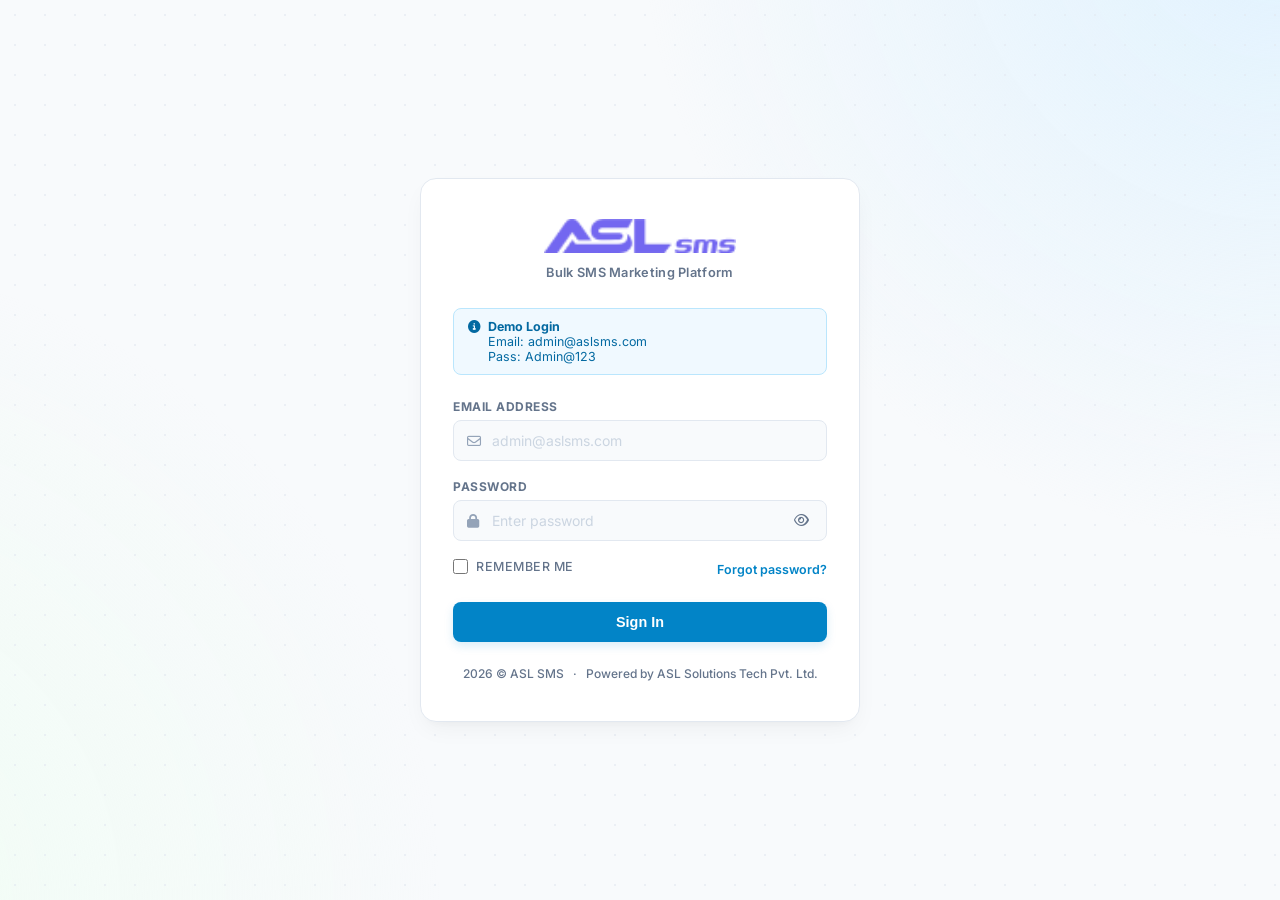
==== api-keys.html @ 29012295 "check updates" ====
<!DOCTYPE html>
<html lang="en">
<head>
  <meta charset="UTF-8">
  <meta http-equiv="X-UA-Compatible" content="IE=edge">
  <meta name="viewport" content="width=device-width, initial-scale=1.0">
  <meta name="description" content="ASL SMS - Developer API Keys">
  <title>API Keys | ASL SMS</title>
  <!-- Google Fonts: Inter -->
  <link rel="preconnect" href="https://fonts.googleapis.com">
  <link rel="preconnect" href="https://fonts.gstatic.com" crossorigin>
  <link href="https://fonts.googleapis.com/css2?family=Inter:wght@300;400;500;600;700;800&display=swap" rel="stylesheet">
  <!-- Font Awesome -->
  <link rel="stylesheet" href="https://cdnjs.cloudflare.com/ajax/libs/font-awesome/6.4.0/css/all.min.css">
  <!-- Styles -->
  <link rel="stylesheet" href="assets/css/style.css">
  <link rel="stylesheet" href="assets/css/dashboard.css">
</head>
<body>
  <div class="bg-decor"></div>
  <div class="bg-grid"></div>

  <!-- SIDEBAR -->
  <aside id="sidebar">
    <div class="logo-container">
      <a href="index.html" style="display: block;">
        <img class="logo-img" src="assets/img/logo/logo.png" alt="ASL SMS">
      </a>
    </div>

    <div class="sidebar-menu">
      <div class="menu-group">
        <a href="dashboard.html" class="menu-item">
          <div class="menu-item-left">
            <i class="fa-solid fa-chart-simple"></i>
            <span>Dashboards</span>
          </div>
        </a>
      </div>

      <div>
        <div class="menu-section-label">Manage & Items</div>
        <div class="menu-group">
          <!-- Expandable Manage Items -->
          <div class="menu-item" onclick="toggleSubmenu()" id="manageTrigger">
            <div class="menu-item-left">
              <i class="fa-solid fa-folder-open"></i>
              <span>Manage Items</span>
            </div>
            <i class="fa-solid fa-chevron-down" id="submenuArrow" style="font-size: 11px;"></i>
          </div>
          <div class="submenu-list" id="submenuList">
            <a href="sender-ids.html" class="submenu-item" id="subitem-sender">
              <i class="fa-solid fa-circle" style="font-size: 6px; margin-right: 4px;"></i>Manage Sender Ids
            </a>
            <a href="templates.html" class="submenu-item" id="subitem-templates">
              <i class="fa-solid fa-circle" style="font-size: 6px; margin-right: 4px;"></i>Manage Templates
            </a>
          </div>
        </div>
      </div>

      <div>
        <div class="menu-section-label">Report</div>
        <div class="menu-group">
          <a href="sent-items.html" class="menu-item">
            <div class="menu-item-left">
              <i class="fa-solid fa-paper-plane"></i>
              <span>Sent Items</span>
            </div>
          </a>
          <a href="si-lookup.html" class="menu-item">
            <div class="menu-item-left">
              <i class="fa-solid fa-magnifying-glass"></i>
              <span>Si Lookup</span>
            </div>
          </a>
        </div>
      </div>

      <div>
        <div class="menu-section-label">Developer</div>
        <div class="menu-group">
          <!-- Expandable Developer Trigger -->
          <div class="menu-item" onclick="toggleDevSubmenu()" id="devTrigger">
            <div class="menu-item-left">
              <i class="fa-solid fa-code"></i>
              <span>Developer</span>
            </div>
            <i class="fa-solid fa-chevron-down" id="devSubmenuArrow" style="font-size: 11px;"></i>
          </div>
          <div class="submenu-list" id="devSubmenuList">
            <a href="api-keys.html" class="submenu-item active" id="subitem-apikeys">
              <i class="fa-solid fa-circle" style="font-size: 6px; margin-right: 4px;"></i>Api Keys
            </a>
            <a href="docs.html" class="submenu-item" id="subitem-docs">
              <i class="fa-solid fa-circle" style="font-size: 6px; margin-right: 4px;"></i>Documentation
            </a>
          </div>
        </div>
      </div>
    </div>
  </aside>

  <!-- MAIN WRAPPER -->
  <div class="main-wrapper">
    <!-- HEADER -->
    <header>
      <div class="header-left">
        <button class="menu-toggle" onclick="toggleSidebar()">
          <i class="fa-solid fa-bars" style="font-size: 16px;"></i>
        </button>
        <div class="search-bar">
          <i class="fa-solid fa-magnifying-glass search-icon"></i>
          <input type="text" placeholder="Search (Ctrl+/)">
        </div>
      </div>

      <div class="header-right">
        <!-- balance -->
        <div class="balance-badge">
          <i class="fa-solid fa-wallet"></i>
          <span id="header-balance">907.96 SMS</span>
          <button class="balance-add-btn" onclick="addBalance()" title="Add Balance">+</button>
        </div>

        <!-- PROFILE DROPDOWN CONTAINER -->
        <div class="profile-container">
          <div class="profile-trigger" id="profileTrigger" onclick="toggleDropdown(event)">
            <div class="profile-avatar-wrap">
              <img class="profile-avatar" src="assets/img/avatars/1.jpg" alt="Avatar">
              <span class="profile-status"></span>
            </div>
            <i class="fa-solid fa-chevron-down" style="font-size: 10px; color: #64748b; margin-left: 2px;"></i>
          </div>

          <!-- Dropdown Panel -->
          <div class="dropdown-panel" id="profileDropdown">
            <div class="dropdown-header">
              <div class="dropdown-name" id="dropdown-username">Admin User</div>
              <div class="dropdown-status-row">
                <span class="dropdown-status-dot"></span>
                <span>Active</span>
              </div>
              <div class="dropdown-badge" id="dropdown-userrole">Admin</div>
            </div>
            <div class="dropdown-list">
              <a href="api-keys.html" class="dropdown-link">
                <i class="fa-solid fa-gear"></i>
                <span>Settings</span>
              </a>
              <a class="dropdown-link logout-btn" onclick="handleLogout()">
                <i class="fa-solid fa-right-from-bracket"></i>
                <span>Log Out</span>
              </a>
            </div>
          </div>
        </div>
      </div>
    </header>

    <!-- CONTENT -->
    <div class="page-content" id="view-container">
      <div class="view-title-container">
        <h2 class="view-title">API Credentials Manager</h2>
        <p class="view-subtitle">Retrieve, toggle, copy, and rotate secure keys to connect your gateway system with our SOAP/REST endpoints.</p>
      </div>

      <div class="api-card">
        <div class="api-keys-grid">
          <!-- Client ID -->
          <div class="api-key-box">
            <div class="api-key-header">
              <span class="api-key-label">Account Client ID</span>
              <span class="api-key-badge live">Live</span>
            </div>
            <div class="api-key-input-row">
              <input type="text" id="apiClientId" value="client_asl_live_9430184" readonly>
              <button class="api-key-action-btn" onclick="copyKey('apiClientId')" title="Copy Client ID">
                <i class="fa-solid fa-copy"></i>
              </button>
            </div>
          </div>

          <!-- Secret Key -->
          <div class="api-key-box">
            <div class="api-key-header">
              <span class="api-key-label">API Client Secret</span>
              <span class="api-key-badge live">Live</span>
            </div>
            <div class="api-key-input-row">
              <input type="password" id="apiSecretKey" value="sk_live_2948194819481048184819" readonly>
              <button class="api-key-action-btn" onclick="toggleSecretVisibility()" id="toggleSecretBtn" title="Show Secret">
                <i class="fa-solid fa-eye" id="secretEyeIcon"></i>
              </button>
              <button class="api-key-action-btn" onclick="copyKey('apiSecretKey')" title="Copy Secret">
                <i class="fa-solid fa-copy"></i>
              </button>
            </div>
          </div>
        </div>

        <div class="api-warning-row">
          <i class="fa-solid fa-triangle-exclamation" style="font-size: 16px;"></i>
          <span><strong>Do not share these keys:</strong> Anyone with access to these credentials can dispatch bulk SMS campaigns drawing directly from your financial wallet balance.</span>
        </div>

        <div class="api-card-footer">
          <button class="btn-rotate" onclick="rotateSecretCredentials()">
            <i class="fa-solid fa-arrows-rotate"></i><span>Rotate Credentials</span>
          </button>
        </div>
      </div>
    </div>
  </div>

  <!-- TOAST -->
  <div class="toast" id="toast">Notification</div>

  <!-- SCRIPTS -->
  <script src="assets/js/index.js"></script>
  <script>
    const user = checkSession();
    if (user) {
      document.getElementById('dropdown-username').textContent = user.name || 'Admin User';
      document.getElementById('dropdown-userrole').textContent = user.role === 'Administrator' ? 'Admin' : (user.role || 'Admin');
      document.getElementById('header-balance').textContent = parseFloat(user.balance || 907.96).toFixed(2) + ' SMS';
    }

    if (!localStorage.getItem('asl_client_id')) {
      localStorage.setItem('asl_client_id', 'client_asl_live_9430184');
      localStorage.setItem('asl_client_secret', 'sk_live_2948194819481048184819');
    }

    // Populate saved keys
    document.getElementById('apiClientId').value = localStorage.getItem('asl_client_id');
    document.getElementById('apiSecretKey').value = localStorage.getItem('asl_client_secret');

    function toggleSecretVisibility() {
      const field = document.getElementById('apiSecretKey');
      const icon = document.getElementById('secretEyeIcon');
      const btn = document.getElementById('toggleSecretBtn');

      if (field.type === "password") {
        field.type = "text";
        icon.className = "fa-solid fa-eye-slash";
        btn.title = "Hide Secret";
      } else {
        field.type = "password";
        icon.className = "fa-solid fa-eye";
        btn.title = "Show Secret";
      }
    }

    function copyKey(elementId) {
      const field = document.getElementById(elementId);
      field.select();
      field.setSelectionRange(0, 99999); // For mobile devices
      
      navigator.clipboard.writeText(field.value).then(() => {
        showToast("📋 Copied to Clipboard Successfully!");
      }).catch(err => {
        showToast("⚠️ Clipboard copying failed!");
      });
    }

    function rotateSecretCredentials() {
      if (confirm("⚠️ WARNING: Rotating credentials will instantly revoke access for the current Client Secret. Are you sure you want to proceed?")) {
        const newClientId = 'client_asl_live_' + Math.floor(1000000 + Math.random() * 9000000);
        const newSecret = 'sk_live_' + Array.from({length: 24}, () => Math.floor(Math.random() * 10)).join('');

        localStorage.setItem('asl_client_id', newClientId);
        localStorage.setItem('asl_client_secret', newSecret);

        document.getElementById('apiClientId').value = newClientId;
        document.getElementById('apiSecretKey').value = newSecret;

        // Reset visibility to password mask
        const field = document.getElementById('apiSecretKey');
        field.type = "password";
        document.getElementById('secretEyeIcon').className = "fa-solid fa-eye";
        document.getElementById('toggleSecretBtn').title = "Show Secret";

        showToast("🔄 Credentials rotated & updated successfully!");
      }
    }
  </script>
</body>
</html>
---- assets/css/style.css ----
*, *::before, *::after {
  box-sizing: border-box;
  margin: 0;
  padding: 0;
}

:root {
  --brand: #0284c7; /* Sky Blue */
  --brand-hover: #0369a1;
  --brand-dark: #0369a1;
  --brand-light: #38bdf8;
  --brand-glow: rgba(2, 132, 199, 0.15);
  --bg-main: #f8fafc;
  --bg-card: #ffffff;
  --text: #0f172a;
  --text-muted: #64748b;
  --border: #e2e8f0;
  --border-color: #e2e8f0;
  --error: #ef4444;
  --success: #10b981;
  --warning: #f59e0b;
  --danger: #ef4444;
  --info: #0ea5e9;
  --card-shadow: 0 1px 3px 0 rgba(0, 0, 0, 0.05), 0 1px 2px -1px rgba(0, 0, 0, 0.05);
  --card-shadow-hover: 0 4px 6px -1px rgba(0, 0, 0, 0.05), 0 2px 4px -2px rgba(0, 0, 0, 0.05);
  --font: 'Inter', sans-serif;
}

body, html {
  font-family: var(--font);
  background-color: var(--bg-main);
  color: var(--text);
}

a {
  text-decoration: none;
}

/* Custom Sleek Scrollbar */
::-webkit-scrollbar {
  width: 6px;
  height: 6px;
}
::-webkit-scrollbar-track {
  background: transparent;
}
::-webkit-scrollbar-thumb {
  background: #cbd5e1;
  border-radius: 4px;
}
::-webkit-scrollbar-thumb:hover {
  background: #94a3b8;
}

/* --- Common Auth Body Reset --- */
.auth-body {
  min-height: 100vh;
  margin: 0;
  font-family: var(--font);
  background-color: var(--bg-main);
  color: var(--text);
  display: flex;
  align-items: center;
  justify-content: center;
  overflow-x: hidden;
  position: relative;
}

/* ---- Abstract Background ---- */
.bg-decor {
  position: fixed;
  inset: 0;
  z-index: 0;
  pointer-events: none;
  background: radial-gradient(circle 800px at 100% -100px, #e0f2fe 0%, transparent 80%),
              radial-gradient(circle 800px at -200px 100%, #f0fdf4 0%, transparent 80%);
}

.bg-grid {
  position: fixed;
  inset: 0;
  z-index: 0;
  pointer-events: none;
  background-image: radial-gradient(circle, #e2e8f0 1px, transparent 1px);
  background-size: 30px 30px;
  opacity: 0.6;
}

/* ---- Unified Clean Card Canvas ---- */
.login-card, .reset-card, .change-card, .success-card {
  width: 100%;
  max-width: 440px;
  background-color: var(--bg-card);
  border: 1px solid var(--border);
  border-radius: 16px;
  padding: 40px 32px;
  box-shadow: 0 10px 25px -5px rgba(0, 0, 0, 0.05), 0 8px 10px -6px rgba(0, 0, 0, 0.03);
  position: relative;
  z-index: 10;
  animation: slideUp 0.35s cubic-bezier(0.16, 1, 0.3, 1);
}

@keyframes slideUp {
  from { opacity: 0; transform: translateY(15px); }
  to   { opacity: 1; transform: translateY(0); }
}

/* ---- Logo & Typography ---- */
.logo-wrap {
  text-align: center;
  margin-bottom: 28px;
}
.logo-img {
  height: 34px;
  object-fit: contain;
  margin-bottom: 8px;
}
.logo-subtitle {
  font-size: 0.8rem;
  color: var(--text-muted);
  font-weight: 600;
  letter-spacing: 0.3px;
}

.card-title {
  font-size: 1.35rem;
  font-weight: 700;
  color: var(--text);
  margin-bottom: 6px;
}
.card-desc {
  font-size: 0.8rem;
  color: var(--text-muted);
  margin-bottom: 24px;
  line-height: 1.5;
}

/* ---- Hint Instruction Box ---- */
.hint-box {
  background: #f0f9ff;
  border: 1px solid #bae6fd;
  border-radius: 8px;
  padding: 10px 14px;
  margin-bottom: 24px;
  font-size: 0.78rem;
  color: #0369a1;
  display: flex;
  gap: 8px;
  align-items: flex-start;
}
.hint-box i {
  margin-top: 2px;
}
.hint-box strong {
  font-weight: 700;
}

/* ---- Form Fields ---- */
.form-group {
  margin-bottom: 18px;
}
label {
  display: block;
  font-size: 0.75rem;
  font-weight: 700;
  color: var(--text-muted);
  margin-bottom: 6px;
  letter-spacing: 0.5px;
  text-transform: uppercase;
}

.input-wrap {
  position: relative;
}
.input-wrap i.input-icon {
  position: absolute;
  left: 14px;
  top: 50%;
  transform: translateY(-50%);
  color: #94a3b8;
  font-size: 14px;
}

input[type="email"], input[type="password"], input[type="text"] {
  width: 100%;
  padding: 11px 14px 11px 38px;
  background: #f8fafc;
  border: 1px solid var(--border);
  border-radius: 8px;
  color: var(--text);
  font-size: 0.875rem;
  font-family: var(--font);
  transition: all 0.2s;
  outline: none;
}
input:focus {
  border-color: var(--brand);
  background: #ffffff;
  box-shadow: 0 0 0 3px var(--brand-glow);
}
input::placeholder {
  color: #cbd5e1;
}

.eye-btn {
  position: absolute;
  right: 14px;
  top: 50%;
  transform: translateY(-50%);
  background: none;
  border: none;
  cursor: pointer;
  color: var(--text-muted);
  padding: 4px;
  transition: color 0.2s;
  display: flex;
  align-items: center;
  justify-content: center;
}
.eye-btn:hover {
  color: var(--brand);
}

/* ---- Layout Rows ---- */
.form-row {
  display: flex;
  align-items: center;
  justify-content: space-between;
  margin-bottom: 22px;
}
.checkbox-wrap {
  display: flex;
  align-items: center;
  gap: 8px;
  cursor: pointer;
}
.checkbox-wrap input[type="checkbox"] {
  width: 15px;
  height: 15px;
  accent-color: var(--brand);
  cursor: pointer;
}
.checkbox-label {
  font-size: 0.78rem;
  color: var(--text-muted);
  font-weight: 500;
}
.forgot-link {
  font-size: 0.78rem;
  color: var(--brand);
  text-decoration: none;
  font-weight: 600;
}
.forgot-link:hover {
  color: var(--brand-hover);
  text-decoration: none;
  scale: 1.01;
}
.forgot-link:active {
  scale: 0.99;
}

/* ---- Primary Buttons ---- */
.btn-login, .btn-submit-theme {
  width: 100%;
  padding: 12px;
  background: var(--brand);
  color: #fff;
  font-size: 0.9rem;
  font-weight: 700;
  border: none;
  border-radius: 8px;
  cursor: pointer;
  box-shadow: 0 4px 10px var(--brand-glow);
  transition: all 0.2s;
  display: flex;
  align-items: center;
  justify-content: center;
  gap: 8px;
  text-decoration: none;
}
.btn-login:hover, .btn-submit-theme:hover {
  background: var(--brand-hover);
  box-shadow: 0 6px 14px rgba(2, 132, 199, 0.3);
}

.btn-login .btn-spinner {
  display: none;
  width: 16px;
  height: 16px;
  border: 2px solid rgba(255,255,255,0.3);
  border-top-color: white;
  border-radius: 50%;
  animation: spin 0.6s linear infinite;
}
@keyframes spin {
  to { transform: rotate(360deg); }
}

/* ---- Toast Notifications ---- */
.toast-msg {
  position: fixed;
  bottom: 24px;
  left: 50%;
  transform: translateX(-50%) translateY(20px);
  background-color: #0f172a;
  color: #ffffff;
  padding: 12px 24px;
  border-radius: 8px;
  font-size: 13px;
  font-weight: 600;
  box-shadow: 0 10px 15px -3px rgba(0, 0, 0, 0.2);
  z-index: 200;
  opacity: 0;
  pointer-events: none;
  transition: all 0.3s cubic-bezier(0.16, 1, 0.3, 1);
  display: flex;
  align-items: center;
  gap: 8px;
}
.toast-msg.show {
  opacity: 1;
  transform: translateX(-50%) translateY(0);
}

/* ---- Errors & Footers ---- */
.error-msg {
  display: none;
  margin-top: 12px;
  background: #fef2f2;
  border: 1px solid #fca5a5;
  border-radius: 6px;
  padding: 8px 12px;
  font-size: 0.8rem;
  color: var(--error);
}

.login-footer {
  margin-top: 24px;
  text-align: center;
  font-size: 0.75rem;
  color: var(--text-muted);
  font-weight: 500;
}
.login-footer a {
  color: var(--text-muted);
  text-decoration: none;
  font-weight: 500;
  transition: color 0.15s ease;
}
.login-footer a:hover {
  color: var(--brand-dark);
  text-decoration: none;
  scale: 1.01;
}
.login-footer a:active {
  scale: 0.99;
}

/* ---- Success Alerts ---- */
.success-alert {
  display: none;
  background: #f0fdf4;
  border: 1px solid #bbf7d0;
  border-radius: 8px;
  padding: 14px;
  margin-bottom: 20px;
  color: #166534;
  font-size: 0.8rem;
  line-height: 1.5;
}

/* ---- Navigation Links ---- */
.back-link {
  display: inline-flex;
  align-items: center;
  justify-content: center;
  gap: 8px;
  margin: 24px auto 0 auto;
  font-size: 0.85rem;
  color: var(--text-muted);
  text-decoration: none;
  font-weight: 600;
  transition: all 0.2s ease;
  width: 100%;
}
.back-link i {
  font-size: 0.8rem;
  transition: transform 0.2s ease;
}
.back-link:hover {
  color: var(--brand);
  text-decoration: none;
}
.back-link:hover i {
  transform: translateX(-4px);
}

/* ---- Submit Buttons ---- */
.btn-submit {
  width: 100%;
  padding: 12px;
  background: var(--brand);
  color: #fff;
  font-size: 0.9rem;
  font-weight: 700;
  border: none;
  border-radius: 8px;
  cursor: pointer;
  box-shadow: 0 4px 10px var(--brand-glow);
  transition: all 0.2s;
  display: block;
  text-align: center;
  text-decoration: none;
}
.btn-submit:hover {
  background: var(--brand-hover);
  box-shadow: 0 6px 14px rgba(2, 132, 199, 0.3);
}

/* ---- Success Animations & Rings ---- */
.success-icon-container {
  position: relative;
  display: flex;
  align-items: center;
  justify-content: center;
  margin-bottom: 6px;
}
.pulse-ring {
  position: absolute;
  width: 80px;
  height: 80px;
  border-radius: 50%;
  background-color: rgba(16, 185, 129, 0.1);
  animation: pulse 2s infinite;
}
@keyframes pulse {
  0% { transform: scale(0.9); opacity: 1; }
  100% { transform: scale(1.3); opacity: 0; }
}
.success-icon-wrap {
  width: 64px;
  height: 64px;
  border-radius: 50%;
  background-color: #ecfdf5;
  color: var(--success);
  display: flex;
  align-items: center;
  justify-content: center;
  font-size: 28px;
  z-index: 2;
  box-shadow: 0 4px 10px rgba(16, 185, 129, 0.15);
}
---- assets/css/dashboard.css ----
*, *::before, *::after {
  box-sizing: border-box;
  margin: 0;
  padding: 0;
}

:root {
  --font: 'Inter', sans-serif;
  --bg-main: #f8fafc;
  --bg-card: #ffffff;
  --sidebar-width: 260px;
  --sidebar-bg: #ffffff;
  --sidebar-text: #64748b;
  --sidebar-active-bg: #f0f9ff;
  --sidebar-active-text: #0284c7;
  --brand: #0284c7; /* Sky Blue */
  --brand-hover: #0369a1;
  --brand-glow: rgba(2, 132, 199, 0.1);
  --text-dark: #0f172a;
  --text-muted: #64748b;
  --border-color: #e2e8f0;
  --success: #10b981;
  --warning: #f59e0b;
  --danger: #ef4444;
  --info: #0ea5e9;
  --card-shadow: 0 1px 3px 0 rgba(0, 0, 0, 0.05), 0 1px 2px -1px rgba(0, 0, 0, 0.05);
  --card-shadow-hover: 0 4px 6px -1px rgba(0, 0, 0, 0.05), 0 2px 4px -2px rgba(0, 0, 0, 0.05);
}

body {
  font-family: var(--font);
  background-color: var(--bg-main);
  color: var(--text-dark);
  min-height: 100vh;
  display: flex;
  overflow-x: hidden;
}

/* --- SIDEBAR --- */
aside {
  width: var(--sidebar-width);
  background-color: var(--sidebar-bg);
  border-right: 1px solid var(--border-color);
  display: flex;
  flex-direction: column;
  height: 100vh;
  position: fixed;
  left: 0;
  top: 0;
  z-index: 50;
  transition: transform 0.3s ease;
}

.logo-container {
  padding: 20px 24px;
  display: flex;
  align-items: center;
  justify-content: space-between;
  border-bottom: 1px solid var(--border-color);
}

.logo-img {
  height: 32px;
  object-fit: contain;
}

.sidebar-menu {
  flex: 1;
  padding: 16px 12px;
  overflow-y: auto;
  display: flex;
  flex-direction: column;
  gap: 16px;
}

.menu-section-label {
  font-size: 10px;
  font-weight: 700;
  text-transform: uppercase;
  letter-spacing: 0.8px;
  color: #94a3b8;
  margin-bottom: 6px;
  padding-left: 12px;
  margin-top: 10px;
}

.menu-group {
  display: flex;
  flex-direction: column;
  gap: 2px;
}

.menu-item {
  display: flex;
  align-items: center;
  justify-content: space-between;
  padding: 10px 12px;
  border-radius: 8px;
  color: var(--sidebar-text);
  text-decoration: none;
  font-size: 13.5px;
  font-weight: 600;
  cursor: pointer;
  transition: all 0.15s ease;
}

.menu-item-left {
  display: flex;
  align-items: center;
  gap: 10px;
}

.menu-item i {
  font-size: 15px;
  width: 20px;
  text-align: center;
}

.menu-item:hover {
  background-color: #f8fafc;
  color: var(--text-dark);
}

.menu-item.active {
  background-color: var(--sidebar-active-bg);
  color: var(--sidebar-active-text);
}

/* Sub-menu styling */
.submenu-list {
  display: none;
  flex-direction: column;
  gap: 2px;
  padding-left: 16px;
  margin-top: 2px;
}

.submenu-item {
  display: flex;
  align-items: center;
  gap: 8px;
  padding: 8px 12px;
  font-size: 13px;
  font-weight: 600;
  color: var(--sidebar-text);
  text-decoration: none;
  border-radius: 6px;
  cursor: pointer;
  transition: all 0.15s;
}

.submenu-item i {
  font-size: 8px;
  color: #cbd5e1;
}

.submenu-item:hover {
  background-color: #f8fafc;
  color: var(--text-dark);
}

.submenu-item.active {
  color: var(--brand);
  background-color: var(--sidebar-active-bg);
}

.submenu-item.active i {
  color: var(--brand);
}

/* --- MAIN CONTENT WRAPPER --- */
.main-wrapper {
  margin-left: var(--sidebar-width);
  flex: 1;
  display: flex;
  flex-direction: column;
  min-width: 0;
  min-height: 100vh;
}

/* --- PAGE CONTAINER --- */
.page-content {
  padding: 24px;
  flex: 1;
  display: flex;
  flex-direction: column;
  gap: 24px;
  max-width: 1600px;
  width: 100%;
  margin: 0 auto;
  position: relative;
  z-index: 10;
}

/* --- TOP HEADER --- */
header {
  height: 64px;
  background-color: var(--bg-card);
  border-bottom: 1px solid var(--border-color);
  display: flex;
  align-items: center;
  justify-content: space-between;
  padding: 0 24px;
  position: sticky;
  top: 0;
  z-index: 40;
}

.header-left {
  display: flex;
  align-items: center;
  gap: 16px;
  flex: 1;
  max-width: 400px;
}

.menu-toggle {
  display: none;
  background: none;
  border: none;
  cursor: pointer;
  color: var(--text-dark);
}

.search-bar {
  position: relative;
  width: 100%;
}

.search-bar input {
  width: 100%;
  padding: 8px 12px 8px 36px;
  background-color: #f1f5f9;
  border: 1px solid transparent;
  border-radius: 8px;
  font-size: 13.5px;
  outline: none;
  transition: all 0.2s ease;
}

.search-bar input:focus {
  background-color: #ffffff;
  border-color: var(--brand);
  box-shadow: 0 0 0 3px var(--brand-glow);
}

.search-icon {
  position: absolute;
  left: 12px;
  top: 50%;
  transform: translateY(-50%);
  color: #94a3b8;
  pointer-events: none;
  font-size: 13px;
}

.header-right {
  display: flex;
  align-items: center;
  gap: 16px;
}

.balance-badge {
  display: flex;
  align-items: center;
  gap: 8px;
  background-color: #f8fafc;
  border: 1px solid var(--border-color);
  padding: 6px 12px;
  border-radius: 8px;
  font-size: 13px;
  font-weight: 700;
  color: var(--text-dark);
}

.balance-badge i {
  color: var(--brand);
}

.balance-add-btn {
  background-color: var(--brand);
  color: white;
  border: none;
  width: 18px;
  height: 18px;
  border-radius: 50%;
  display: flex;
  align-items: center;
  justify-content: center;
  cursor: pointer;
  font-size: 11px;
  font-weight: 800;
  transition: background 0.15s ease;
}

.balance-add-btn:hover {
  background-color: var(--brand-hover);
}

/* PROFILE DROPDOWN CONTAINER */
.profile-container {
  position: relative;
}

.profile-trigger {
  display: flex;
  align-items: center;
  gap: 8px;
  cursor: pointer;
  padding: 4px;
  border-radius: 8px;
  transition: background 0.15s;
}

.profile-trigger:hover {
  background-color: #f1f5f9;
}

.profile-avatar-wrap {
  position: relative;
  display: flex;
}

.profile-avatar {
  width: 32px;
  height: 32px;
  border-radius: 50%;
  object-fit: cover;
  border: 1.5px solid var(--border-color);
}

.profile-status {
  position: absolute;
  bottom: 0;
  right: 0;
  width: 8px;
  height: 8px;
  background-color: var(--success);
  border: 1.5px solid white;
  border-radius: 50%;
}

/* Dropdown Panel */
.dropdown-panel {
  position: absolute;
  top: 100%;
  right: 0;
  margin-top: 8px;
  width: 240px;
  background-color: #ffffff;
  border: 1px solid var(--border-color);
  border-radius: 12px;
  box-shadow: 0 10px 15px -3px rgba(0, 0, 0, 0.1), 0 4px 6px -4px rgba(0, 0, 0, 0.1);
  display: none;
  flex-direction: column;
  z-index: 100;
  animation: dropdownFade 0.2s cubic-bezier(0.16, 1, 0.3, 1);
}

@keyframes dropdownFade {
  from { opacity: 0; transform: translateY(8px); }
  to { opacity: 1; transform: translateY(0); }
}

.dropdown-panel.open {
  display: flex;
}

.dropdown-header {
  padding: 16px;
  border-bottom: 1px solid var(--border-color);
  display: flex;
  flex-direction: column;
  gap: 6px;
}

.dropdown-name {
  font-size: 14px;
  font-weight: 700;
  color: var(--text-dark);
}

.dropdown-status-row {
  display: flex;
  align-items: center;
  gap: 6px;
  font-size: 12px;
  color: var(--text-muted);
}

.dropdown-status-dot {
  width: 6px;
  height: 6px;
  border-radius: 50%;
  background-color: var(--success);
}

.dropdown-badge {
  align-self: flex-start;
  background-color: #f0f9ff;
  color: var(--brand);
  font-size: 11px;
  font-weight: 700;
  padding: 3px 8px;
  border-radius: 6px;
  text-transform: uppercase;
  letter-spacing: 0.5px;
  margin-top: 4px;
}

.dropdown-list {
  display: flex;
  flex-direction: column;
  padding: 6px;
}

.dropdown-link {
  display: flex;
  align-items: center;
  gap: 10px;
  padding: 10px 12px;
  font-size: 13px;
  font-weight: 600;
  color: var(--sidebar-text);
  text-decoration: none;
  border-radius: 8px;
  cursor: pointer;
  transition: all 0.15s;
}

.dropdown-link i {
  width: 16px;
  text-align: center;
  font-size: 14px;
}

.dropdown-link:hover {
  background-color: #f1f5f9;
  color: var(--text-dark);
}

.dropdown-link.logout-btn {
  color: var(--danger);
}
.dropdown-link.logout-btn:hover {
  background-color: #fef2f2;
  color: var(--danger);
}

/* --- PAGE CONTAINER --- */
.page-content {
  padding: 24px;
  flex: 1;
  overflow-y: visible;
  max-width: 1600px;
  width: 100%;
  margin: 0 auto;
}

/* --- DASHBOARD VIEW CSS --- */
.view-title-container {
  margin-bottom: 20px;
}

.view-title {
  font-size: 22px;
  font-weight: 700;
  color: var(--text-dark);
  letter-spacing: -0.5px;
}

.view-subtitle {
  font-size: 13.5px;
  color: var(--text-muted);
  margin-top: 2px;
}

/* Grid for Stats cards */
.stats-grid {
  display: grid;
  grid-template-columns: repeat(4, 1fr);
  gap: 16px;
  margin-bottom: 24px;
}

.stat-card {
  background-color: var(--bg-card);
  border-radius: 12px;
  padding: 20px;
  border: 1px solid var(--border-color);
  box-shadow: var(--card-shadow);
  display: flex;
  align-items: flex-start;
  justify-content: space-between;
  transition: all 0.2s ease;
  position: relative;
}

.stat-card::before {
  content: '';
  position: absolute;
  left: 0;
  top: 0;
  bottom: 0;
  width: 3.5px;
  border-radius: 12px 0 0 12px;
  background-color: transparent;
}

.stat-card.brand::before { background-color: var(--brand); }
.stat-card.warning::before { background-color: var(--warning); }
.stat-card.danger::before { background-color: var(--danger); }
.stat-card.info::before { background-color: var(--info); }

.stat-card:hover {
  box-shadow: var(--card-shadow-hover);
}

.stat-left {
  display: flex;
  flex-direction: column;
  gap: 10px;
}

.stat-icon-container {
  width: 36px;
  height: 36px;
  border-radius: 8px;
  display: flex;
  align-items: center;
  justify-content: center;
  font-size: 16px;
}

.stat-card.brand .stat-icon-container { background-color: #e0f2fe; color: var(--brand); }
.stat-card.warning .stat-icon-container { background-color: #fffbeb; color: var(--warning); }
.stat-card.danger .stat-icon-container { background-color: #fef2f2; color: var(--danger); }
.stat-card.info .stat-icon-container { background-color: #f0fdf4; color: var(--success); }

.stat-value {
  font-size: 24px;
  font-weight: 700;
  color: var(--text-dark);
  line-height: 1;
}

.stat-label-container {
  display: flex;
  flex-direction: column;
  gap: 2px;
}

.stat-label {
  font-size: 13px;
  font-weight: 600;
  color: var(--text-muted);
}

.stat-subtext {
  font-size: 11px;
  color: #94a3b8;
}

.stat-subtext span {
  font-weight: 600;
}

/* Grid for Charts & Overview */
.dashboard-details-grid {
  display: grid;
  grid-template-columns: 5fr 7fr;
  gap: 20px;
}

.card-panel {
  background-color: var(--bg-card);
  border-radius: 12px;
  border: 1px solid var(--border-color);
  box-shadow: var(--card-shadow);
  padding: 20px;
  display: flex;
  flex-direction: column;
  position: relative;
}

.panel-header {
  display: flex;
  align-items: center;
  justify-content: space-between;
  margin-bottom: 20px;
}

.panel-title-container {
  display: flex;
  flex-direction: column;
}

.panel-title {
  font-size: 15px;
  font-weight: 700;
  color: var(--text-dark);
}

.panel-subtitle {
  font-size: 12px;
  color: var(--text-muted);
  margin-top: 1px;
}

.panel-action-btn {
  background: none;
  border: none;
  cursor: pointer;
  color: var(--text-muted);
  padding: 4px;
  border-radius: 6px;
  transition: background 0.15s;
}

.panel-action-btn:hover {
  background-color: #f1f5f9;
  color: var(--text-dark);
}

/* Progress Segment styles */
.progress-bar-composite {
  display: flex;
  height: 20px;
  border-radius: 6px;
  overflow: hidden;
  margin-bottom: 24px;
}

.progress-segment {
  height: 100%;
  display: flex;
  align-items: center;
  justify-content: center;
  color: white;
  font-size: 9.5px;
  font-weight: 700;
  transition: width 0.3s ease;
}

.progress-segment.on-the-way { background-color: #f1f5f9; color: #64748b; }
.progress-segment.unloading { background-color: var(--brand); }
.progress-segment.loading { background-color: var(--success); }
.progress-segment.waiting { background-color: #38bdf8; }

.overview-list {
  display: flex;
  flex-direction: column;
  gap: 14px;
}

.overview-item {
  display: flex;
  align-items: center;
  justify-content: space-between;
  padding-bottom: 10px;
  border-bottom: 1px dashed var(--border-color);
}

.overview-item:last-child {
  border-bottom: none;
  padding-bottom: 0;
}

.overview-item-left {
  display: flex;
  align-items: center;
  gap: 10px;
}

.dot-indicator {
  width: 7px;
  height: 7px;
  border-radius: 50%;
}

.dot-indicator.on-the-way { background-color: #94a3b8; }
.dot-indicator.unloading { background-color: var(--brand); }
.dot-indicator.loading { background-color: var(--success); }
.dot-indicator.waiting { background-color: #38bdf8; }

.overview-item-name {
  font-size: 13px;
  font-weight: 600;
  color: var(--text-dark);
}

.overview-item-right {
  display: flex;
  align-items: center;
  gap: 16px;
}

.overview-item-duration {
  font-size: 12.5px;
  color: var(--text-muted);
}

.overview-item-percentage {
  font-size: 12.5px;
  font-weight: 700;
  color: var(--text-dark);
  width: 40px;
  text-align: right;
}

.select-dropdown {
  padding: 5px 10px;
  border-radius: 6px;
  border: 1px solid var(--border-color);
  background-color: #f8fafc;
  font-size: 12px;
  font-weight: 700;
  color: var(--brand);
  outline: none;
  cursor: pointer;
}

/* Chart styles */
.chart-container {
  position: relative;
  flex: 1;
  min-height: 220px;
  display: flex;
  align-items: center;
  justify-content: center;
}

.chart-legend {
  display: flex;
  justify-content: center;
  gap: 20px;
  margin-top: 12px;
}

.legend-item {
  display: flex;
  align-items: center;
  gap: 6px;
  font-size: 12px;
  font-weight: 600;
  color: var(--text-muted);
}

.legend-color {
  width: 10px;
  height: 10px;
  border-radius: 2px;
}

.legend-color.shipment { background-color: #f97316; }
.legend-color.delivery { background-color: var(--brand); }

/* Custom controls / Search and Add box in screens */
.manage-controls {
  display: flex;
  justify-content: space-between;
  align-items: center;
  gap: 16px;
  margin-bottom: 20px;
  flex-wrap: wrap;
}

.search-inputs-row {
  display: flex;
  gap: 12px;
  flex: 1;
  max-width: 600px;
}

.search-inputs-row div {
  flex: 1;
  position: relative;
}

.search-inputs-row label {
  display: block;
  font-size: 11px;
  font-weight: 700;
  color: var(--text-muted);
  margin-bottom: 6px;
}

.search-inputs-row input {
  width: 100%;
  padding: 9px 12px;
  border-radius: 6px;
  border: 1px solid var(--border-color);
  font-size: 13px;
  outline: none;
}

.search-inputs-row input:focus {
  border-color: var(--brand);
}

.btn-primary {
  background-color: var(--brand);
  color: white;
  border: none;
  padding: 9px 16px;
  border-radius: 8px;
  font-size: 13px;
  font-weight: 700;
  cursor: pointer;
  display: flex;
  align-items: center;
  gap: 6px;
  box-shadow: 0 4px 6px -1px rgba(2, 132, 199, 0.15);
  transition: background 0.15s;
}

.btn-primary:hover {
  background-color: var(--brand-hover);
}

/* Paging and tables */
.manage-table-container {
  background-color: var(--bg-card);
  border-radius: 12px;
  border: 1px solid var(--border-color);
  box-shadow: var(--card-shadow);
  overflow-x: auto;
  margin-top: 16px;
}

table {
  width: 100%;
  border-collapse: collapse;
  text-align: left;
  font-size: 13px;
}

th {
  background-color: #f8fafc;
  padding: 12px 16px;
  font-weight: 700;
  color: var(--text-muted);
  border-bottom: 1px solid var(--border-color);
  font-size: 11px;
  text-transform: uppercase;
  letter-spacing: 0.5px;
}

td {
  padding: 12px 16px;
  border-bottom: 1px solid var(--border-color);
  color: var(--text-dark);
}

tr:last-child td {
  border-bottom: none;
}

tbody tr {
  transition: background-color 0.2s ease;
}

tbody tr:hover {
  background-color: rgba(2, 132, 199, 0.04); /* Light sky-blue hover background */
}

/* Custom pagination indicators matching screenshot */
.pagination-row {
  display: flex;
  justify-content: center;
  align-items: center;
  gap: 8px;
  margin-bottom: 16px;
}

.pagination-btn {
  width: 28px;
  height: 28px;
  border-radius: 50%;
  border: 1px solid var(--border-color);
  background-color: #ffffff;
  display: flex;
  align-items: center;
  justify-content: center;
  cursor: pointer;
  font-size: 12px;
  font-weight: 700;
  color: var(--text-muted);
  transition: all 0.15s;
}

.pagination-btn:hover {
  background-color: #f1f5f9;
  color: var(--text-dark);
}

.pagination-btn.active {
  background-color: var(--brand);
  border-color: var(--brand);
  color: white;
}

.badge {
  display: inline-flex;
  align-items: center;
  padding: 3px 8px;
  border-radius: 12px;
  font-size: 11.5px;
  font-weight: 700;
}

.badge.success { background-color: #ecfdf5; color: #047857; }
.badge.warning { background-color: #fffbeb; color: #b45309; }
.badge.danger { background-color: #fef2f2; color: #b91c1c; }

.action-icons-wrap {
  display: flex;
  align-items: center;
  gap: 8px;
}

.action-btn {
  background: none;
  border: none;
  cursor: pointer;
  color: var(--text-muted);
  transition: color 0.15s;
}

.action-btn:hover { color: var(--brand); }

/* Modals exactly matching screenshots */
.modal-overlay {
  position: fixed;
  inset: 0;
  background-color: rgba(15, 23, 42, 0.4);
  backdrop-filter: blur(2px);
  z-index: 100;
  display: none;
  align-items: center;
  justify-content: center;
  padding: 16px;
}

.modal-overlay.open {
  display: flex;
}

.modal-content {
  background-color: var(--bg-card);
  border-radius: 12px;
  width: 100%;
  max-width: 440px;
  border: 1px solid var(--border-color);
  box-shadow: 0 20px 25px -5px rgba(0, 0, 0, 0.08), 0 8px 10px -6px rgba(0, 0, 0, 0.08);
  overflow: hidden;
  animation: modalFadeIn 0.25s cubic-bezier(0.16, 1, 0.3, 1);
}

@keyframes modalFadeIn {
  from { opacity: 0; transform: scale(0.96) translateY(8px); }
  to { opacity: 1; transform: scale(1) translateY(0); }
}

.modal-header {
  padding: 16px 20px;
  border-bottom: 1px solid var(--border-color);
  display: flex;
  align-items: center;
  justify-content: space-between;
}

.modal-title {
  font-size: 16px;
  font-weight: 700;
  color: var(--text-dark);
}

.modal-close {
  background: none;
  border: none;
  cursor: pointer;
  color: #94a3b8;
  display: flex;
}

.modal-close:hover {
  color: var(--text-dark);
}

.modal-body {
  padding: 20px;
}

.form-group {
  margin-bottom: 16px;
  display: flex;
  flex-direction: column;
  gap: 6px;
}

.form-group label {
  font-size: 13px;
  font-weight: 600;
  color: #475569;
}

.form-group input, .form-group select, .form-group textarea {
  padding: 9px 12px;
  border-radius: 6px;
  border: 1px solid var(--border-color);
  outline: none;
  font-size: 13.5px;
  font-family: var(--font);
  background-color: #ffffff;
  transition: border 0.15s;
}

.form-group input:focus, .form-group select:focus, .form-group textarea:focus {
  border-color: var(--brand);
}

.form-group input::placeholder, .form-group textarea::placeholder {
  color: #cbd5e1;
}

.modal-footer {
  padding: 16px 20px;
  display: flex;
  justify-content: flex-start;
  gap: 12px;
  border-top: none;
}

/* Theme submit & white cancel exactly matching screenshot */
.btn-submit-theme {
  background-color: var(--brand);
  color: white;
  border: none;
  padding: 10px 24px;
  border-radius: 8px;
  font-size: 13.5px;
  font-weight: 700;
  cursor: pointer;
  box-shadow: 0 4px 6px -1px rgba(2, 132, 199, 0.15);
  transition: background 0.15s;
}

.btn-submit-theme:hover {
  background-color: var(--brand-hover);
}

.btn-cancel-white {
  background-color: #ffffff;
  border: 1px solid var(--border-color);
  color: #64748b;
  padding: 10px 24px;
  border-radius: 8px;
  font-size: 13.5px;
  font-weight: 700;
  cursor: pointer;
  transition: background 0.15s;
}

.btn-cancel-white:hover {
  background-color: #f8fafc;
  color: var(--text-dark);
}

/* SI Lookup */
.lookup-card {
  background-color: var(--bg-card);
  border-radius: 12px;
  border: 1px solid var(--border-color);
  box-shadow: var(--card-shadow);
  padding: 24px;
  max-width: 600px;
  margin: 0 auto;
}

.lookup-input-group {
  display: flex;
  gap: 10px;
  margin-top: 16px;
  margin-bottom: 20px;
}

.lookup-input-group input {
  flex: 1;
  padding: 10px 14px;
  border-radius: 6px;
  border: 1px solid var(--border-color);
  outline: none;
  font-size: 13.5px;
}

.lookup-input-group input:focus {
  border-color: var(--brand);
}

.lookup-result {
  display: none;
  border-top: 1px solid var(--border-color);
  padding-top: 16px;
}

.lookup-result.active {
  display: block;
}

.lookup-details-grid {
  display: grid;
  grid-template-columns: repeat(2, 1fr);
  gap: 12px;
}

.lookup-detail-item {
  background-color: #f8fafc;
  padding: 12px 14px;
  border-radius: 8px;
  border: 1px solid #f1f5f9;
}

.lookup-detail-label {
  font-size: 11px;
  color: var(--text-muted);
  margin-bottom: 2px;
  font-weight: 700;
  text-transform: uppercase;
  letter-spacing: 0.5px;
}

.lookup-detail-value {
  font-size: 13px;
  font-weight: 700;
  color: var(--text-dark);
}

/* API Settings */
.developer-card {
  background-color: var(--bg-card);
  border-radius: 12px;
  border: 1px solid var(--border-color);
  box-shadow: var(--card-shadow);
  padding: 20px;
  margin-bottom: 20px;
}

.api-key-container {
  display: flex;
  align-items: center;
  gap: 10px;
  background-color: #f8fafc;
  border: 1px solid var(--border-color);
  padding: 10px 14px;
  border-radius: 8px;
  font-family: monospace;
  font-size: 13px;
  margin-top: 12px;
}

.api-key-value {
  flex: 1;
  overflow: hidden;
  text-overflow: ellipsis;
  white-space: nowrap;
}

.developer-action-btn {
  background-color: transparent;
  border: none;
  cursor: pointer;
  color: var(--text-muted);
  padding: 4px;
  border-radius: 4px;
  display: flex;
}

.developer-action-btn:hover {
  color: var(--text-dark);
}

.code-snippet {
  background-color: #1e293b;
  color: #f8fafc;
  padding: 16px;
  border-radius: 8px;
  font-family: monospace;
  font-size: 12px;
  overflow-x: auto;
  margin-top: 12px;
  position: relative;
}

.copy-snippet-btn {
  position: absolute;
  top: 8px;
  right: 8px;
  background-color: rgba(255, 255, 255, 0.1);
  color: white;
  border: none;
  padding: 3px 6px;
  border-radius: 4px;
  font-size: 10px;
  cursor: pointer;
}

/* Toast */
.toast {
  position: fixed;
  bottom: 20px;
  right: 20px;
  background-color: #0f172a;
  color: white;
  padding: 10px 20px;
  border-radius: 8px;
  box-shadow: 0 4px 12px rgba(0, 0, 0, 0.1);
  font-size: 13px;
  font-weight: 600;
  z-index: 1000;
  transform: translateY(100px);
  opacity: 0;
  transition: all 0.25s cubic-bezier(0.16, 1, 0.3, 1);
}

.toast.show {
  transform: translateY(0);
  opacity: 1;
}

@media (max-width: 900px) {
  aside {
    transform: translateX(-100%);
  }
  aside.open {
    transform: translateX(0);
  }
  .main-wrapper {
    margin-left: 0;
  }
  .menu-toggle {
    display: block;
  }
}

@media (max-width: 1200px) {
  .stats-grid {
    grid-template-columns: repeat(2, 1fr);
  }
  .dashboard-details-grid {
    grid-template-columns: 1fr;
  }
}

@media (max-width: 600px) {
  .stats-grid {
    grid-template-columns: 1fr;
  }
}

/* ==========================================================================
   MODAL DIALOG LAYOUT & ANIMATIONS
   ========================================================================== */
.modal-overlay {
  position: fixed;
  inset: 0;
  background-color: rgba(15, 23, 42, 0.4);
  backdrop-filter: blur(4px);
  z-index: 1000;
  display: flex;
  align-items: center;
  justify-content: center;
  opacity: 0;
  pointer-events: none;
  transition: opacity 0.25s cubic-bezier(0.16, 1, 0.3, 1);
}

.modal-overlay.open {
  opacity: 1;
  pointer-events: all;
}

.modal-content {
  background-color: var(--bg-card);
  border: 1px solid var(--border-color);
  border-radius: 16px;
  width: 100%;
  max-width: 500px;
  box-shadow: 0 20px 25px -5px rgba(0, 0, 0, 0.1), 0 10px 10px -5px rgba(0, 0, 0, 0.04);
  transform: scale(0.95);
  transition: transform 0.25s cubic-bezier(0.16, 1, 0.3, 1);
  display: flex;
  flex-direction: column;
}

.modal-overlay.open .modal-content {
  transform: scale(1);
}

.modal-header {
  padding: 20px 24px;
  border-bottom: 1px solid var(--border-color);
  display: flex;
  align-items: center;
  justify-content: space-between;
}

.modal-title {
  font-size: 16px;
  font-weight: 700;
  color: var(--text-dark);
}

.modal-close {
  background: none;
  border: none;
  cursor: pointer;
  color: var(--text-muted);
  font-size: 18px;
  display: flex;
  transition: color 0.15s ease;
}

.modal-close:hover {
  color: var(--brand);
}

.modal-body {
  padding: 24px;
  display: flex;
  flex-direction: column;
  gap: 16px;
}

.modal-footer {
  padding: 16px 24px 20px 24px;
  border-top: 1px solid var(--border-color);
  display: flex;
  justify-content: flex-end;
  gap: 12px;
}

.btn-submit-theme {
  background-color: var(--brand);
  color: #ffffff;
  border: none;
  padding: 10px 20px;
  border-radius: 8px;
  font-size: 13px;
  font-weight: 700;
  cursor: pointer;
  box-shadow: 0 4px 6px -1px rgba(2, 132, 199, 0.15);
  transition: all 0.15s ease;
}

.btn-submit-theme:hover {
  background-color: var(--brand-hover);
  box-shadow: 0 6px 10px rgba(2, 132, 199, 0.3);
}

.btn-cancel-white {
  background-color: #ffffff;
  color: var(--text-muted);
  border: 1px solid var(--border-color);
  padding: 10px 20px;
  border-radius: 8px;
  font-size: 13px;
  font-weight: 600;
  cursor: pointer;
  transition: all 0.15s;
}

.btn-cancel-white:hover {
  background-color: #f8fafc;
  color: var(--text-dark);
  border-color: #cbd5e1;
}

/* ==========================================================================
   SI TELECOM CARRIER LOOKUP INTERFACE
   ========================================================================== */
.lookup-card {
  background-color: var(--bg-card);
  border: 1px solid var(--border-color);
  border-radius: 12px;
  box-shadow: var(--card-shadow);
  padding: 24px;
  display: flex;
  flex-direction: column;
  gap: 20px;
}

.lookup-input-group {
  display: flex;
  gap: 12px;
  margin-top: 8px;
}

.lookup-input-group input {
  flex: 1;
  padding: 10px 14px;
  border-radius: 8px;
  border: 1px solid var(--border-color);
  background-color: #f8fafc;
  font-size: 14px;
  outline: none;
  transition: all 0.2s ease;
}

.lookup-input-group input:focus {
  background-color: #ffffff;
  border-color: var(--brand);
  box-shadow: 0 0 0 3px var(--brand-glow);
}

.lookup-result {
  display: none;
  border-top: 1px dashed var(--border-color);
  padding-top: 24px;
  animation: slideDown 0.3s cubic-bezier(0.16, 1, 0.3, 1) forwards;
}

.lookup-result.active {
  display: block;
}

@keyframes slideDown {
  from { opacity: 0; transform: translateY(-10px); }
  to { opacity: 1; transform: translateY(0); }
}

.lookup-details-grid {
  display: grid;
  grid-template-columns: repeat(3, 1fr);
  gap: 16px;
}

.lookup-detail-item {
  background-color: #f8fafc;
  border: 1px solid var(--border-color);
  border-radius: 8px;
  padding: 16px;
  display: flex;
  flex-direction: column;
  gap: 6px;
}

@media (max-width: 768px) {
  .lookup-details-grid {
    grid-template-columns: 1fr;
  }
}

/* ==========================================================================
   DEVELOPER API SECURE CREDENTIALS INTERFACE
   ========================================================================== */
.api-card {
  background-color: var(--bg-card);
  border: 1px solid var(--border-color);
  border-radius: 12px;
  box-shadow: var(--card-shadow);
  padding: 24px;
  display: flex;
  flex-direction: column;
  gap: 20px;
}

.api-keys-grid {
  display: grid;
  grid-template-columns: repeat(2, 1fr);
  gap: 20px;
}

.api-key-box {
  background-color: #f8fafc;
  border: 1px solid var(--border-color);
  border-radius: 8px;
  padding: 16px 20px;
  display: flex;
  flex-direction: column;
  gap: 12px;
}

.api-key-header {
  display: flex;
  justify-content: space-between;
  align-items: center;
}

.api-key-label {
  font-size: 11px;
  font-weight: 700;
  text-transform: uppercase;
  color: var(--text-muted);
  letter-spacing: 0.5px;
}

.api-key-badge.live {
  background-color: #ecfdf5;
  color: #059669;
  font-size: 10px;
  font-weight: 700;
  padding: 2px 6px;
  border-radius: 4px;
  text-transform: uppercase;
  letter-spacing: 0.5px;
}

.api-key-input-row {
  display: flex;
  align-items: center;
  gap: 8px;
  background-color: #ffffff;
  border: 1px solid var(--border-color);
  border-radius: 6px;
  padding: 4px 8px;
}

.api-key-input-row input {
  flex: 1;
  border: none;
  background: none;
  font-family: monospace;
  font-size: 13.5px;
  color: var(--text-dark);
  font-weight: 600;
  outline: none;
  padding: 6px 4px;
}

.api-key-action-btn {
  background: none;
  border: none;
  cursor: pointer;
  color: var(--text-muted);
  padding: 6px;
  border-radius: 4px;
  display: flex;
  transition: all 0.15s;
}

.api-key-action-btn:hover {
  background-color: #f1f5f9;
  color: var(--brand);
}

.api-warning-row {
  background-color: #fffbeb;
  border: 1px solid #fef3c7;
  border-radius: 8px;
  padding: 14px 18px;
  display: flex;
  align-items: flex-start;
  gap: 12px;
  font-size: 12.5px;
  line-height: 1.5;
  color: #b45309;
}

.api-warning-row i {
  color: #d97706;
  margin-top: 2px;
}

.api-card-footer {
  display: flex;
  justify-content: flex-end;
  border-top: 1px solid var(--border-color);
  padding-top: 18px;
}

.btn-rotate {
  background-color: #ef4444; /* Alert Red */
  color: #ffffff;
  border: none;
  padding: 10px 18px;
  border-radius: 8px;
  font-size: 13px;
  font-weight: 700;
  cursor: pointer;
  display: flex;
  align-items: center;
  gap: 8px;
  box-shadow: 0 4px 6px -1px rgba(239, 68, 68, 0.2);
  transition: all 0.15s ease;
}

.btn-rotate:hover {
  background-color: #dc2626;
  box-shadow: 0 6px 10px rgba(239, 68, 68, 0.35);
}

@media (max-width: 900px) {
  .api-keys-grid {
    grid-template-columns: 1fr;
  }
}
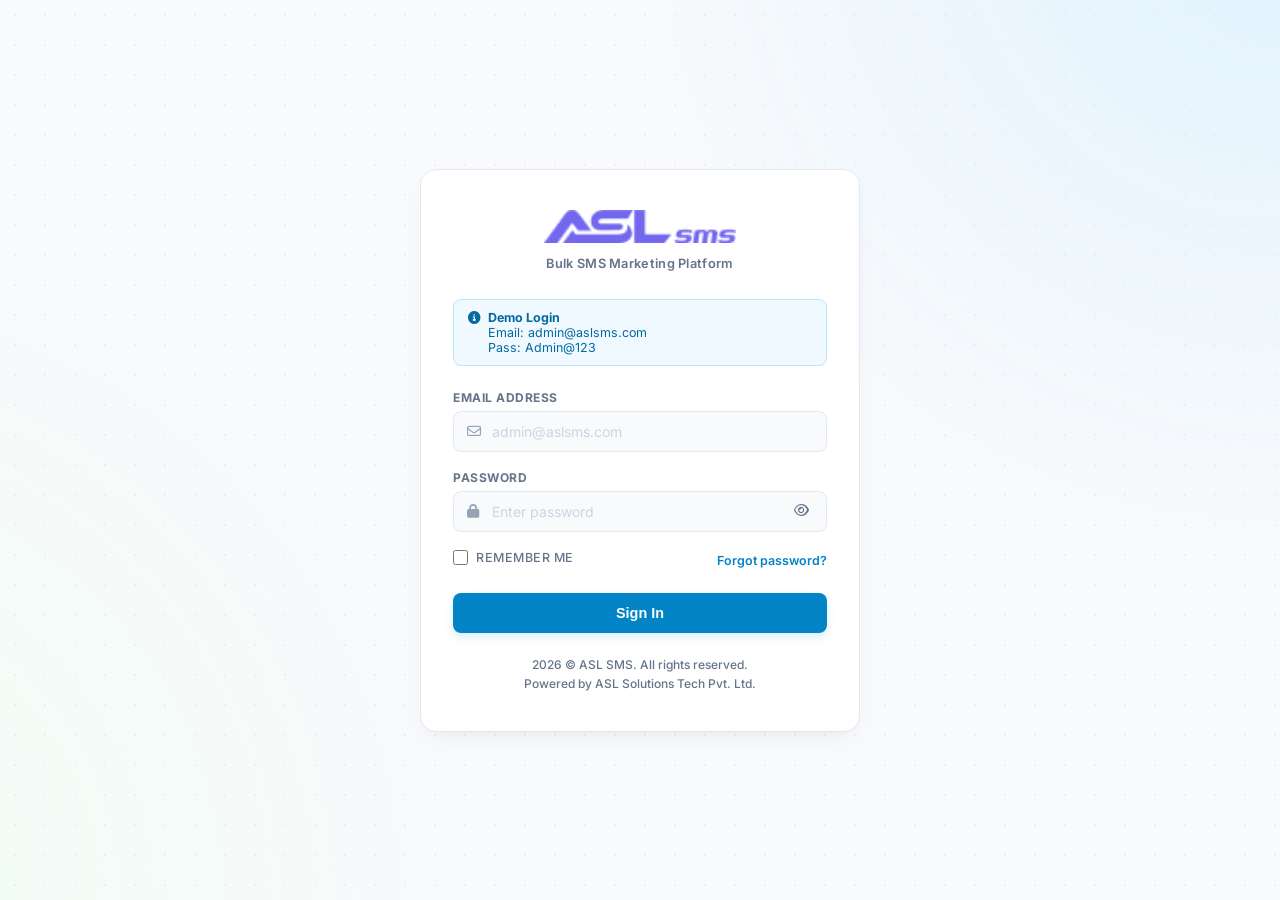
==== commit b2526650: "dashboar update" ====
--- a/api-keys.html
+++ b/api-keys.html
@@ -33,7 +33,7 @@
         <a href="dashboard.html" class="menu-item">
           <div class="menu-item-left">
             <i class="fa-solid fa-chart-simple"></i>
-            <span>Dashboards</span>
+            <span>Dashboard</span>
           </div>
         </a>
       </div>
--- a/assets/css/style.css
+++ b/assets/css/style.css
@@ -1,11 +1,14 @@
-*, *::before, *::after {
+*,
+*::before,
+*::after {
   box-sizing: border-box;
   margin: 0;
   padding: 0;
 }
 
 :root {
-  --brand: #0284c7; /* Sky Blue */
+  --brand: #0284c7;
+  /* Sky Blue */
   --brand-hover: #0369a1;
   --brand-dark: #0369a1;
   --brand-light: #38bdf8;
@@ -26,7 +29,8 @@
   --font: 'Inter', sans-serif;
 }
 
-body, html {
+body,
+html {
   font-family: var(--font);
   background-color: var(--bg-main);
   color: var(--text);
@@ -41,13 +45,16 @@
   width: 6px;
   height: 6px;
 }
+
 ::-webkit-scrollbar-track {
   background: transparent;
 }
+
 ::-webkit-scrollbar-thumb {
   background: #cbd5e1;
   border-radius: 4px;
 }
+
 ::-webkit-scrollbar-thumb:hover {
   background: #94a3b8;
 }
@@ -73,7 +80,7 @@
   z-index: 0;
   pointer-events: none;
   background: radial-gradient(circle 800px at 100% -100px, #e0f2fe 0%, transparent 80%),
-              radial-gradient(circle 800px at -200px 100%, #f0fdf4 0%, transparent 80%);
+    radial-gradient(circle 800px at -200px 100%, #f0fdf4 0%, transparent 80%);
 }
 
 .bg-grid {
@@ -87,7 +94,10 @@
 }
 
 /* ---- Unified Clean Card Canvas ---- */
-.login-card, .reset-card, .change-card, .success-card {
+.login-card,
+.reset-card,
+.change-card,
+.success-card {
   width: 100%;
   max-width: 440px;
   background-color: var(--bg-card);
@@ -101,8 +111,15 @@
 }
 
 @keyframes slideUp {
-  from { opacity: 0; transform: translateY(15px); }
-  to   { opacity: 1; transform: translateY(0); }
+  from {
+    opacity: 0;
+    transform: translateY(15px);
+  }
+
+  to {
+    opacity: 1;
+    transform: translateY(0);
+  }
 }
 
 /* ---- Logo & Typography ---- */
@@ -110,11 +127,13 @@
   text-align: center;
   margin-bottom: 28px;
 }
+
 .logo-img {
   height: 34px;
   object-fit: contain;
   margin-bottom: 8px;
 }
+
 .logo-subtitle {
   font-size: 0.8rem;
   color: var(--text-muted);
@@ -128,6 +147,7 @@
   color: var(--text);
   margin-bottom: 6px;
 }
+
 .card-desc {
   font-size: 0.8rem;
   color: var(--text-muted);
@@ -148,9 +168,11 @@
   gap: 8px;
   align-items: flex-start;
 }
+
 .hint-box i {
   margin-top: 2px;
 }
+
 .hint-box strong {
   font-weight: 700;
 }
@@ -159,6 +181,7 @@
 .form-group {
   margin-bottom: 18px;
 }
+
 label {
   display: block;
   font-size: 0.75rem;
@@ -172,6 +195,7 @@
 .input-wrap {
   position: relative;
 }
+
 .input-wrap i.input-icon {
   position: absolute;
   left: 14px;
@@ -181,7 +205,9 @@
   font-size: 14px;
 }
 
-input[type="email"], input[type="password"], input[type="text"] {
+input[type="email"],
+input[type="password"],
+input[type="text"] {
   width: 100%;
   padding: 11px 14px 11px 38px;
   background: #f8fafc;
@@ -193,11 +219,13 @@
   transition: all 0.2s;
   outline: none;
 }
+
 input:focus {
   border-color: var(--brand);
   background: #ffffff;
   box-shadow: 0 0 0 3px var(--brand-glow);
 }
+
 input::placeholder {
   color: #cbd5e1;
 }
@@ -217,6 +245,7 @@
   align-items: center;
   justify-content: center;
 }
+
 .eye-btn:hover {
   color: var(--brand);
 }
@@ -228,40 +257,47 @@
   justify-content: space-between;
   margin-bottom: 22px;
 }
+
 .checkbox-wrap {
   display: flex;
   align-items: center;
   gap: 8px;
   cursor: pointer;
 }
+
 .checkbox-wrap input[type="checkbox"] {
   width: 15px;
   height: 15px;
   accent-color: var(--brand);
   cursor: pointer;
 }
+
 .checkbox-label {
   font-size: 0.78rem;
   color: var(--text-muted);
   font-weight: 500;
 }
+
 .forgot-link {
   font-size: 0.78rem;
   color: var(--brand);
   text-decoration: none;
   font-weight: 600;
 }
+
 .forgot-link:hover {
   color: var(--brand-hover);
   text-decoration: none;
   scale: 1.01;
 }
+
 .forgot-link:active {
   scale: 0.99;
 }
 
 /* ---- Primary Buttons ---- */
-.btn-login, .btn-submit-theme {
+.btn-login,
+.btn-submit-theme {
   width: 100%;
   padding: 12px;
   background: var(--brand);
@@ -279,7 +315,9 @@
   gap: 8px;
   text-decoration: none;
 }
-.btn-login:hover, .btn-submit-theme:hover {
+
+.btn-login:hover,
+.btn-submit-theme:hover {
   background: var(--brand-hover);
   box-shadow: 0 6px 14px rgba(2, 132, 199, 0.3);
 }
@@ -288,13 +326,16 @@
   display: none;
   width: 16px;
   height: 16px;
-  border: 2px solid rgba(255,255,255,0.3);
+  border: 2px solid rgba(255, 255, 255, 0.3);
   border-top-color: white;
   border-radius: 50%;
   animation: spin 0.6s linear infinite;
 }
+
 @keyframes spin {
-  to { transform: rotate(360deg); }
+  to {
+    transform: rotate(360deg);
+  }
 }
 
 /* ---- Toast Notifications ---- */
@@ -318,6 +359,7 @@
   align-items: center;
   gap: 8px;
 }
+
 .toast-msg.show {
   opacity: 1;
   transform: translateX(-50%) translateY(0);
@@ -342,17 +384,20 @@
   color: var(--text-muted);
   font-weight: 500;
 }
+
 .login-footer a {
   color: var(--text-muted);
   text-decoration: none;
   font-weight: 500;
   transition: color 0.15s ease;
 }
+
 .login-footer a:hover {
   color: var(--brand-dark);
   text-decoration: none;
   scale: 1.01;
 }
+
 .login-footer a:active {
   scale: 0.99;
 }
@@ -384,14 +429,17 @@
   transition: all 0.2s ease;
   width: 100%;
 }
+
 .back-link i {
   font-size: 0.8rem;
   transition: transform 0.2s ease;
 }
+
 .back-link:hover {
   color: var(--brand);
   text-decoration: none;
 }
+
 .back-link:hover i {
   transform: translateX(-4px);
 }
@@ -413,6 +461,7 @@
   text-align: center;
   text-decoration: none;
 }
+
 .btn-submit:hover {
   background: var(--brand-hover);
   box-shadow: 0 6px 14px rgba(2, 132, 199, 0.3);
@@ -426,6 +475,7 @@
   justify-content: center;
   margin-bottom: 6px;
 }
+
 .pulse-ring {
   position: absolute;
   width: 80px;
@@ -434,10 +484,19 @@
   background-color: rgba(16, 185, 129, 0.1);
   animation: pulse 2s infinite;
 }
+
 @keyframes pulse {
-  0% { transform: scale(0.9); opacity: 1; }
-  100% { transform: scale(1.3); opacity: 0; }
-}
+  0% {
+    transform: scale(0.9);
+    opacity: 1;
+  }
+
+  100% {
+    transform: scale(1.3);
+    opacity: 0;
+  }
+}
+
 .success-icon-wrap {
   width: 64px;
   height: 64px;
@@ -451,3 +510,16 @@
   z-index: 2;
   box-shadow: 0 4px 10px rgba(16, 185, 129, 0.15);
 }
+
+/* Responsive Login Footer */
+
+.login-footer {
+  display: flex;
+  flex-direction: column;
+  align-items: center;
+  gap: 4px;
+}
+
+.login-footer .footer-divider {
+  display: none;
+}
--- a/assets/css/dashboard.css
+++ b/assets/css/dashboard.css
@@ -844,12 +844,14 @@
   font-size: 11px;
   text-transform: uppercase;
   letter-spacing: 0.5px;
+  white-space: nowrap;
 }
 
 td {
   padding: 12px 16px;
   border-bottom: 1px solid var(--border-color);
   color: var(--text-dark);
+  white-space: nowrap;
 }
 
 tr:last-child td {
@@ -1256,6 +1258,20 @@
   .stats-grid {
     grid-template-columns: 1fr;
   }
+  .search-bar {
+    display: none;
+  }
+  .header-left {
+    max-width: fit-content;
+  }
+  header {
+    padding: 0 12px;
+  }
+  .balance-badge {
+    padding: 5px 10px;
+    font-size: 12px;
+    gap: 6px;
+  }
 }
 
 /* ==========================================================================
